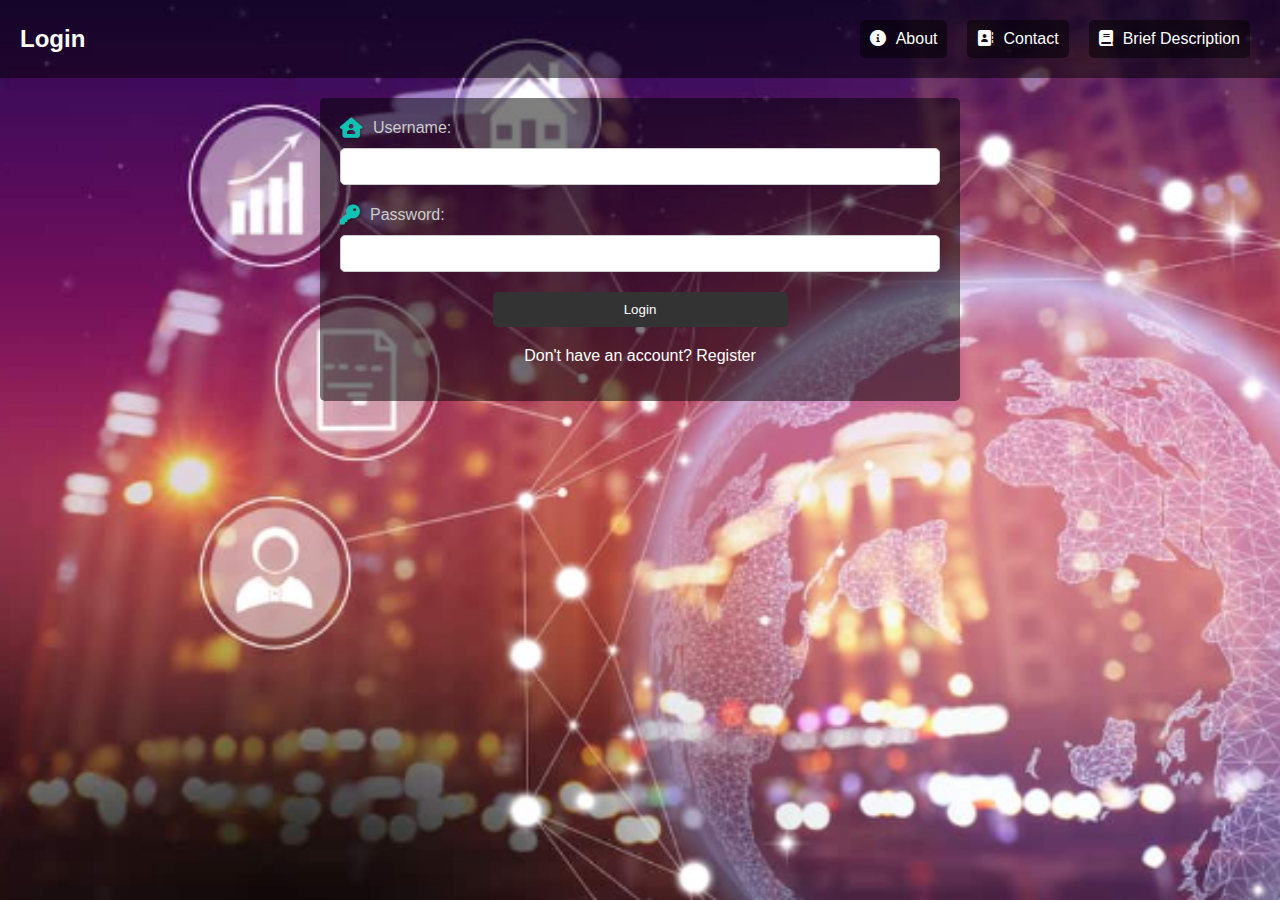
==== auth/login.html @ 43d45300 "Add files via upload" ====
<!DOCTYPE html>
<html lang="en">
<head>
    <meta charset="UTF-8">
    <meta name="viewport" content="width=device-width, initial-scale=1.0">
    <title>Login - Property Management Tool</title>
    <link rel="stylesheet" href="styles.css">
    <link rel="stylesheet" href="https://cdnjs.cloudflare.com/ajax/libs/font-awesome/6.0.0-beta3/css/all.min.css">
</head>
<body>
    <header>
        <h1>Login</h1>
        <nav class="navbar">
            <a href="#about"><i class="fas fa-info-circle"></i>About</a>
            <a href="#contact"><i class="fas fa-address-book"></i>Contact</a>
            <a href="#description"><i class="fas fa-book"></i>Brief Description</a>
        </nav>
    </header>
    <main>
        <form id="login-form">
            <label for="username"><i class="fa-solid fa-house-user"></i>Username:</label>
            <input type="text" id="username" name="username" required>
            <label for="password"><i class="fa-solid fa-key"></i>Password:</label>
            <input type="password" id="password" name="password" required>
            <button type="submit">Login</button>
        </form>
        <p>Don't have an account? <a href="register.html">Register</a></p>
    </main>
    <script src="script.js"></script>
</body>
</html>
---- auth/styles.css ----
/* Reset default margin and padding */
body, html {
  margin: 0;
  padding: 0;
}

/* Global styles */
body {
  font-family: Arial, sans-serif;
  background-image: url('images/login.png');
  background-size: cover;
  background-position: center bottom;
  background-attachment: fixed;
  color: white;
}

header {
  background-color: rgba(0, 0, 0, 0.5);
  padding: 20px;
  display: flex;
  justify-content: space-between;
  align-items: center;
}

header h1 {
  margin: 0;
  font-size: 24px;
}

.navbar {
  display: flex;
}

.navbar a {
  color: white;
  text-decoration: none;
  padding: 10px;
  margin: 0 10px;
  border-radius: 5px;
  background-color: rgba(0, 0, 0, 0.5);
  transition: background-color 0.3s;
}

.navbar a i {
  margin-right: 10px; /* Add margin between icon and text */
}

.navbar a:hover {
  background-color: rgba(255, 255, 255, 0.5);
}

main {
  max-width: 600px;
  margin: 20px auto;
  padding: 20px;
  border-radius: 5px;
  background-color: rgba(0, 0, 0, 0.5);
}

form {
  display: flex;
  flex-direction: column;
}

label {
  display: flex;
  align-items: center;
  margin-bottom: 10px;
  color: #ccc;
}

label i {
  margin-right: 10px; /* Add spacing between icon and text */
  font-size: 20px; /* Increase icon size */
  color: #0fc2b3; /* Set default icon color */
  text-shadow: 1px 1px 2px rgba(0, 0, 0, 0.3); /* Add shadow effect */
}

input[type="text"],
input[type="password"] {
  padding: 10px;
  margin-bottom: 20px;
  border: 1px solid #ccc;
  border-radius: 5px;
}

button[type="submit"] {
  width: calc(50% - 5px); /* Set width to half of the input fields with some spacing */
  padding: 10px;
  background-color: #333;
  color: white;
  border: none;
  border-radius: 5px;
  cursor: pointer;
  transition: background-color 0.3s; /* Add transition effect */
  align-self: center; /* Center the button horizontally */
}

button[type="submit"]:hover {
  background-color: #959317;
}

p {
  margin-top: 20px;
  text-align: center;
}

/* Hover effect for Register link */
p a {
  color: white;
  text-decoration: none;
  transition: color 0.3s; /* Smooth transition for color change */
}

p a:hover {
  color: rgb(172, 174, 39); /* Change text color on hover */
}

/* Additional section styling */
.section-background {
  padding: 20px;
  border-radius: 5px;
  background-color: rgba(0, 0, 0, 0.5);
  margin-bottom: 20px;
}
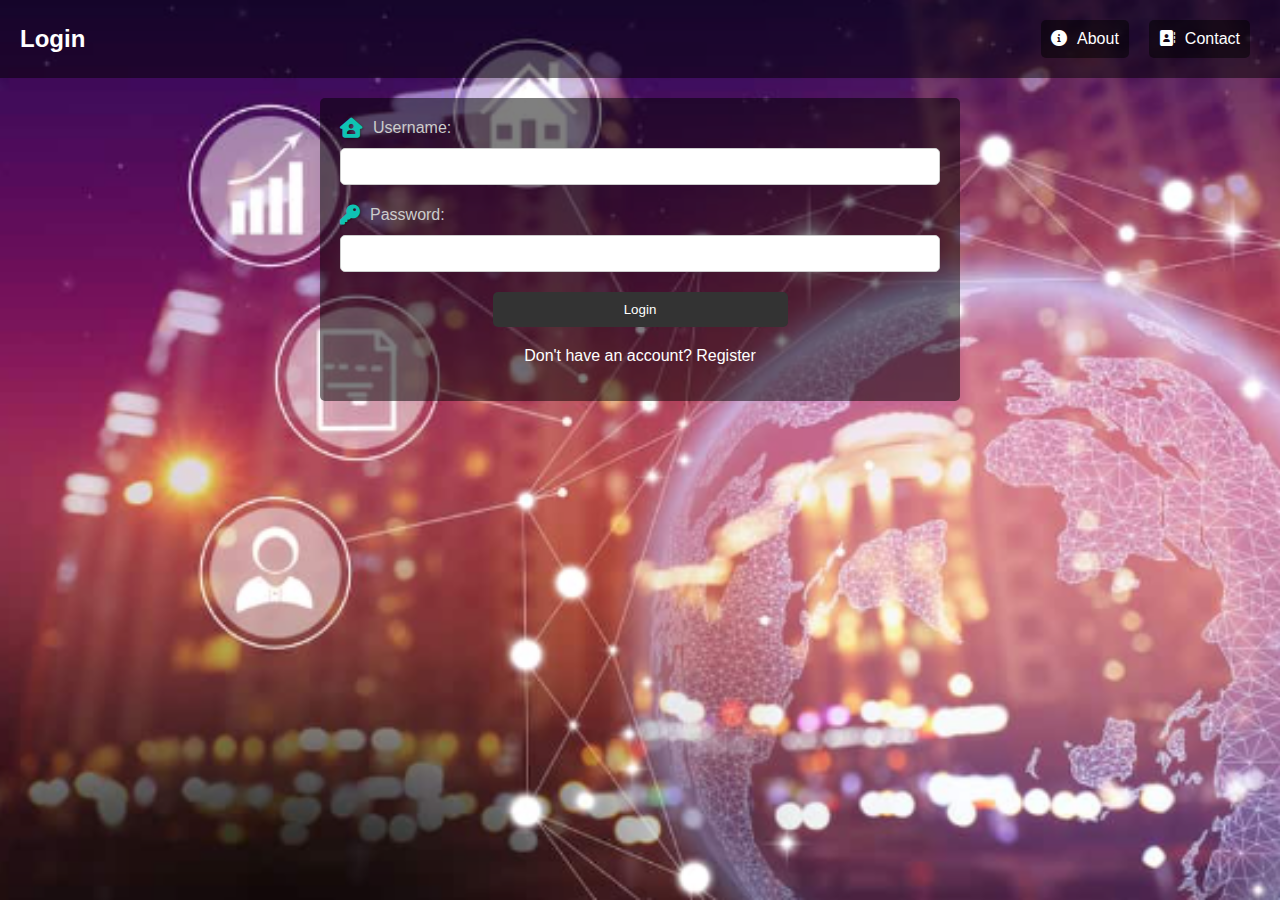
==== commit d8d1d8d4: "Update login.html" ====
--- a/auth/login.html
+++ b/auth/login.html
@@ -13,7 +13,6 @@
         <nav class="navbar">
             <a href="#about"><i class="fas fa-info-circle"></i>About</a>
             <a href="#contact"><i class="fas fa-address-book"></i>Contact</a>
-            <a href="#description"><i class="fas fa-book"></i>Brief Description</a>
         </nav>
     </header>
     <main>
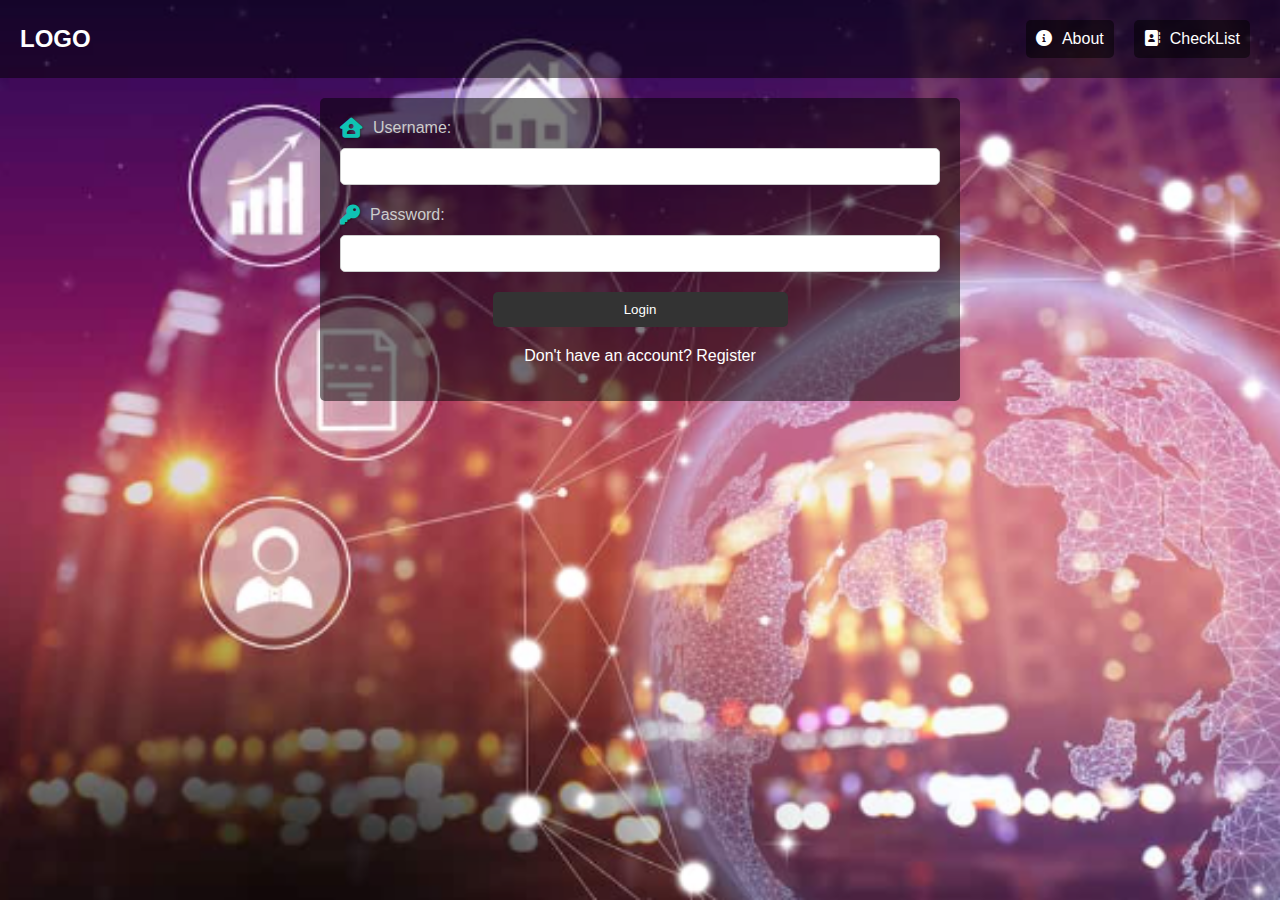
==== commit 648ad6f1: "Update login.html" ====
--- a/auth/login.html
+++ b/auth/login.html
@@ -9,10 +9,10 @@
 </head>
 <body>
     <header>
-        <h1>Login</h1>
+        <h1>LOGO</h1>
         <nav class="navbar">
             <a href="#about"><i class="fas fa-info-circle"></i>About</a>
-            <a href="#contact"><i class="fas fa-address-book"></i>Contact</a>
+            <a href="/indechecklistx.html#"><i class="fas fa-address-book"></i>CheckList</a>
         </nav>
     </header>
     <main>
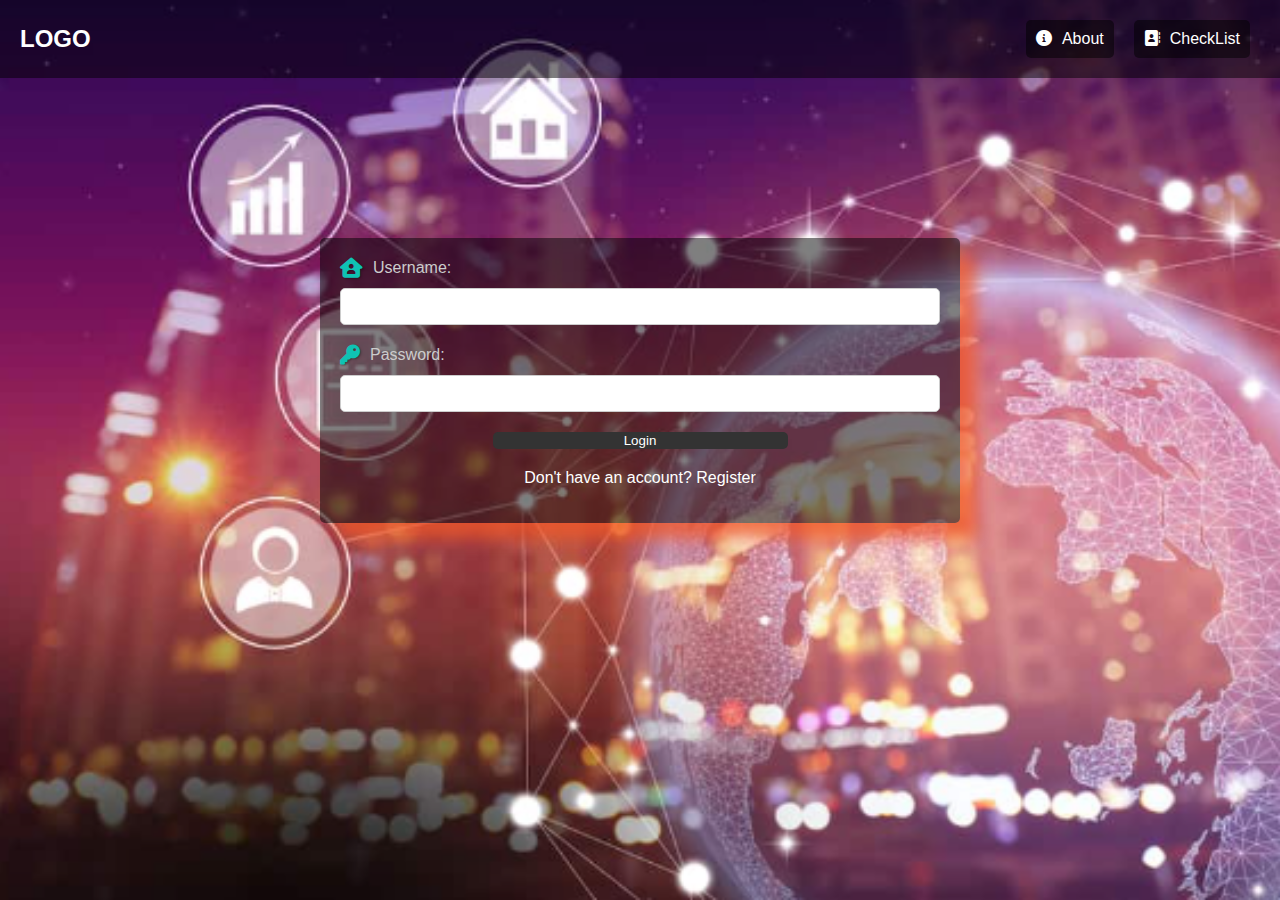
==== commit b463a22b: "Update login.html" ====
--- a/auth/login.html
+++ b/auth/login.html
@@ -12,7 +12,7 @@
         <h1>LOGO</h1>
         <nav class="navbar">
             <a href="#about"><i class="fas fa-info-circle"></i>About</a>
-            <a href="/indechecklistx.html#"><i class="fas fa-address-book"></i>CheckList</a>
+            <a href="/index.html#checklist"><i class="fas fa-address-book"></i>CheckList</a>
         </nav>
     </header>
     <main>
--- a/auth/styles.css
+++ b/auth/styles.css
@@ -1,10 +1,9 @@
-/* Reset default margin and padding */
 body, html {
   margin: 0;
   padding: 0;
 }
 
-/* Global styles */
+
 body {
   font-family: Arial, sans-serif;
   background-image: url('images/login.png');
@@ -42,7 +41,7 @@
 }
 
 .navbar a i {
-  margin-right: 10px; /* Add margin between icon and text */
+  margin-right: 10px;
 }
 
 .navbar a:hover {
@@ -51,10 +50,11 @@
 
 main {
   max-width: 600px;
-  margin: 20px auto;
+  margin: 160px auto 20px;
   padding: 20px;
   border-radius: 5px;
   background-color: rgba(0, 0, 0, 0.5);
+  box-shadow: 16px 16px 16px rgba(241, 87, 40, 0.76);
 }
 
 form {
@@ -70,10 +70,10 @@
 }
 
 label i {
-  margin-right: 10px; /* Add spacing between icon and text */
-  font-size: 20px; /* Increase icon size */
-  color: #0fc2b3; /* Set default icon color */
-  text-shadow: 1px 1px 2px rgba(0, 0, 0, 0.3); /* Add shadow effect */
+  margin-right: 10px; 
+  font-size: 20px; 
+  color: #0fc2b3; 
+  text-shadow: 1px 1px 2px rgba(0, 0, 0, 0.3);
 }
 
 input[type="text"],
@@ -85,15 +85,15 @@
 }
 
 button[type="submit"] {
-  width: calc(50% - 5px); /* Set width to half of the input fields with some spacing */
+  width: calc(50% - 5px); /
   padding: 10px;
   background-color: #333;
   color: white;
   border: none;
   border-radius: 5px;
   cursor: pointer;
-  transition: background-color 0.3s; /* Add transition effect */
-  align-self: center; /* Center the button horizontally */
+  transition: background-color 0.3s; 
+  align-self: center; 
 }
 
 button[type="submit"]:hover {
@@ -105,21 +105,33 @@
   text-align: center;
 }
 
-/* Hover effect for Register link */
+
 p a {
   color: white;
   text-decoration: none;
-  transition: color 0.3s; /* Smooth transition for color change */
+  transition: color 0.3s; 
 }
 
 p a:hover {
-  color: rgb(172, 174, 39); /* Change text color on hover */
+  color: rgb(172, 174, 39); 
 }
 
-/* Additional section styling */
+
 .section-background {
   padding: 20px;
   border-radius: 5px;
   background-color: rgba(0, 0, 0, 0.5);
   margin-bottom: 20px;
 }
+.iconify {
+
+  display: inline-block;
+  width: 24px;
+  height: 24px;
+  transition: color 0.3s ease; 
+}
+
+.iconify:hover {
+  color: red; 
+}
+
